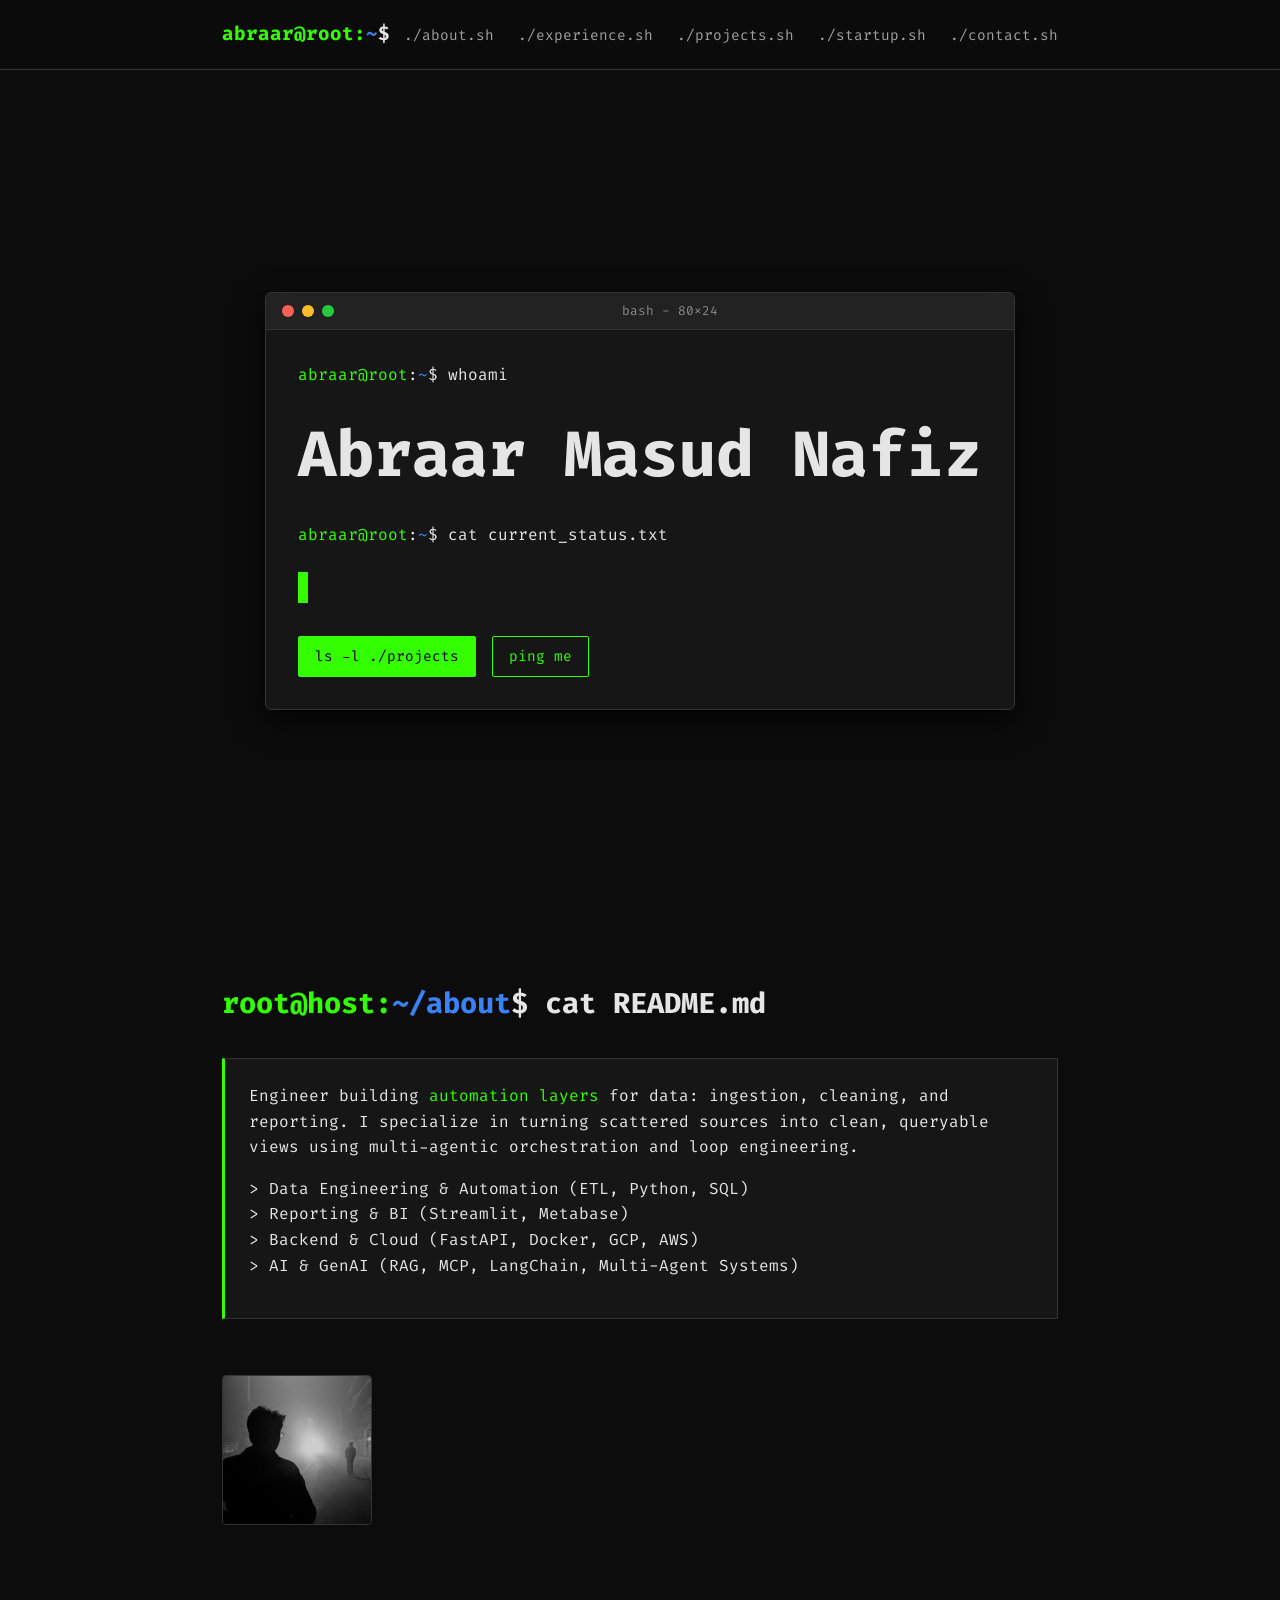
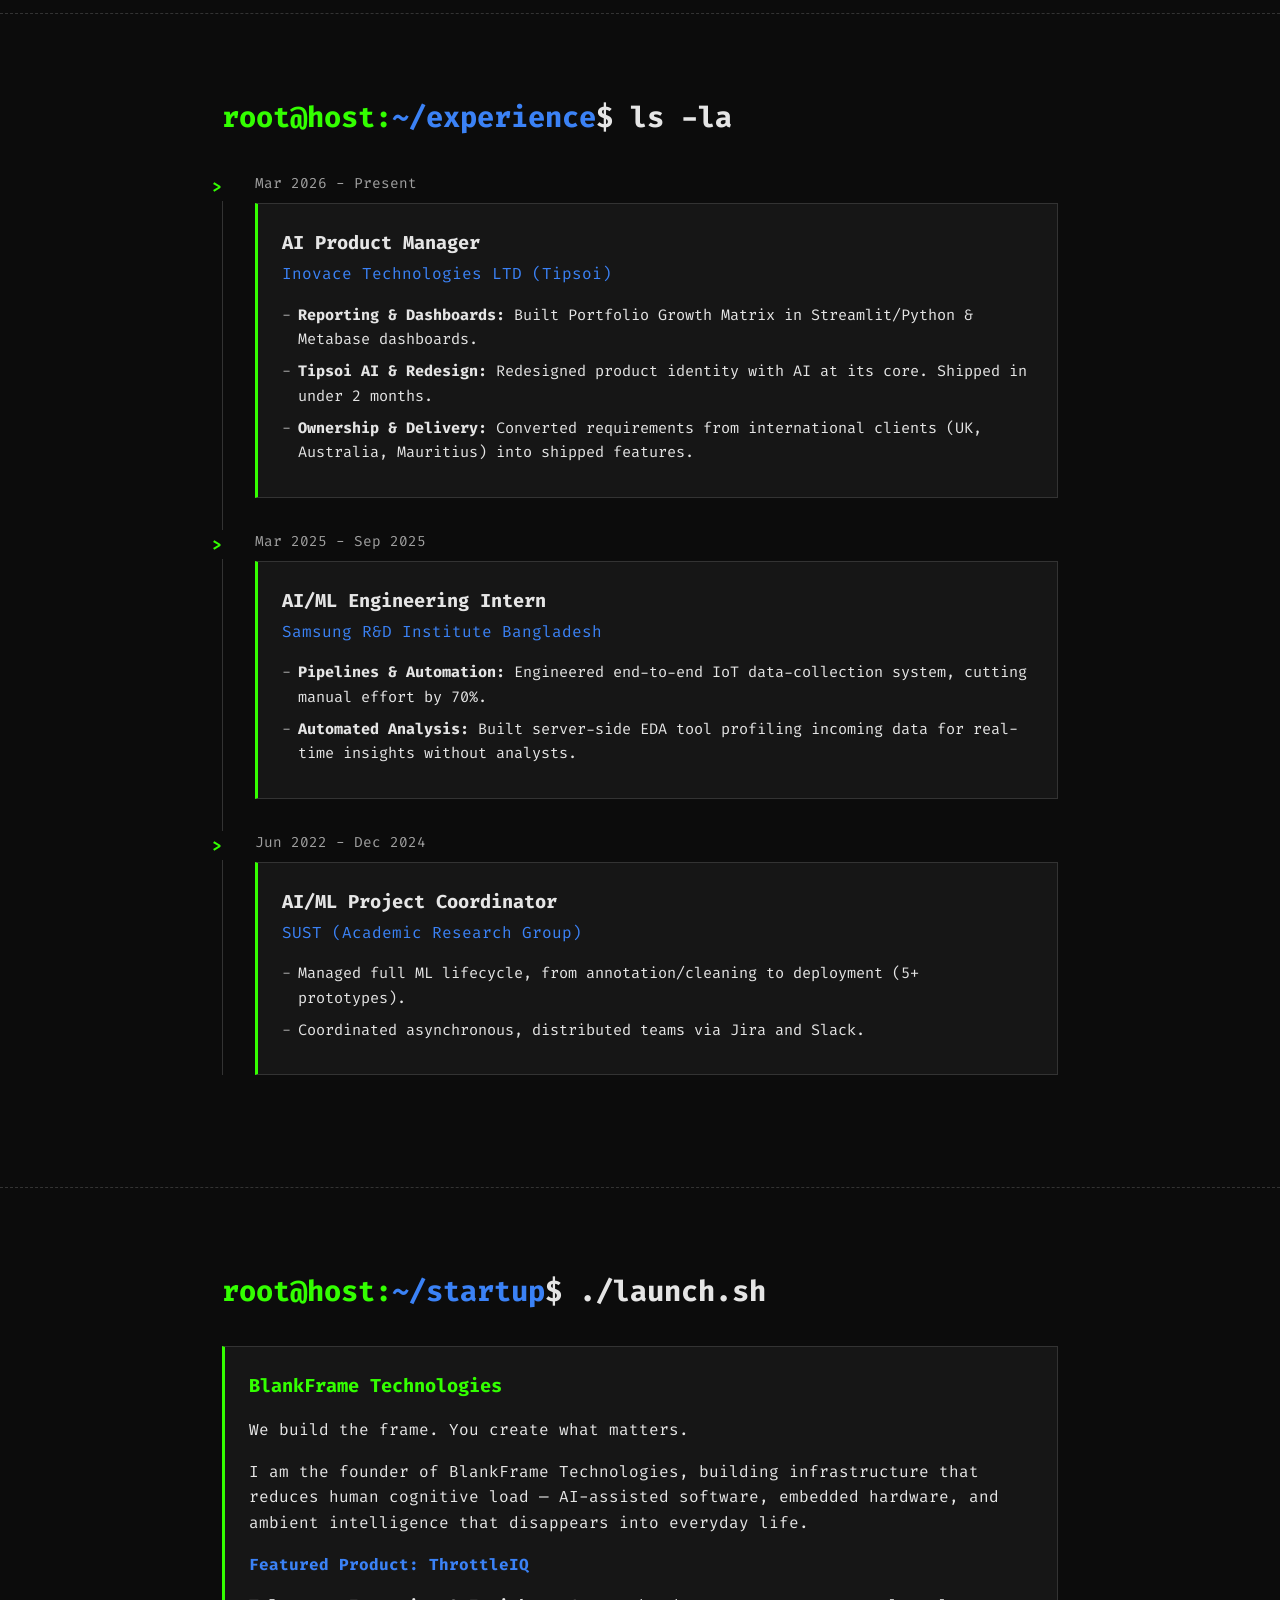
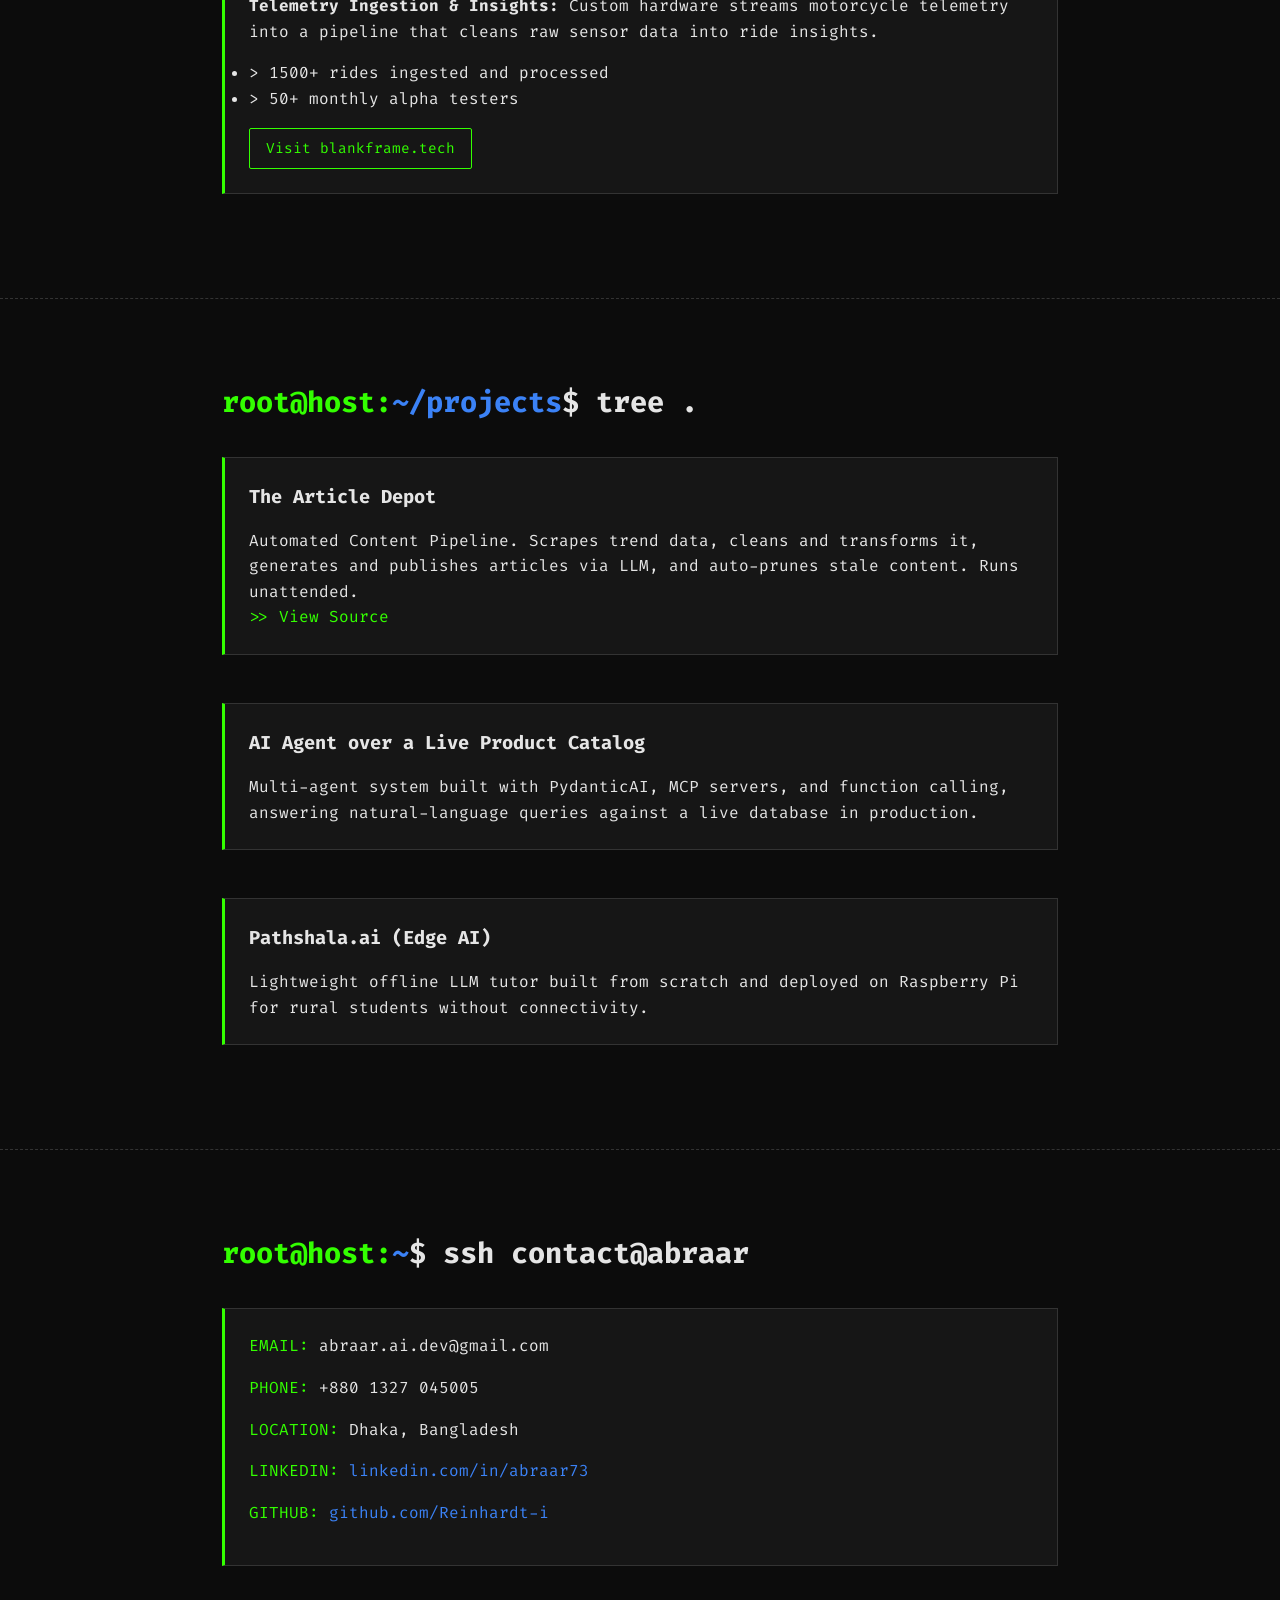
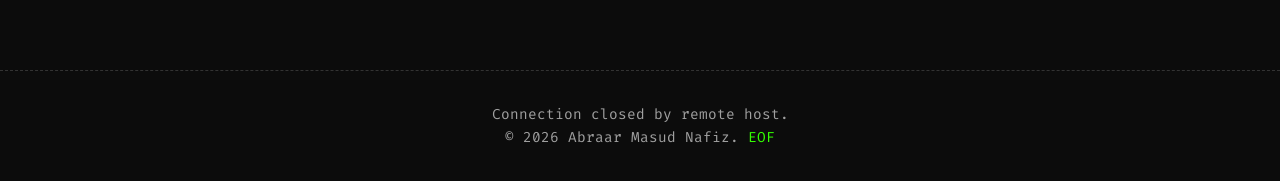
==== index.html @ 54b213c8 "new portfolio site" ====
<!DOCTYPE html>
<html lang="en">
<head>
  <meta charset="UTF-8">
  <meta name="viewport" content="width=device-width, initial-scale=1.0">
  <title>Abraar Masud Nafiz - Data & Automation Engineer</title>
  <meta name="description" content="Portfolio of Abraar Masud Nafiz, Data & Automation Engineer, Startup Founder, and AI Product Manager.">
  <link rel="stylesheet" href="./styles.css">
  <link rel="icon" type="image/png" href="./assets/logo.png">
</head>
<body>

  <!-- Navigation -->
  <nav>
    <div class="container nav-container">
      <a href="#" class="logo">
        <span class="logo-prompt">abraar@root:</span><span class="logo-dir">~</span>$ 
      </a>
      <button class="hamburger">☰</button>
      <ul class="nav-links">
        <li><a href="#about">./about.sh</a></li>
        <li><a href="#experience">./experience.sh</a></li>
        <li><a href="#projects">./projects.sh</a></li>
        <li><a href="#startup">./startup.sh</a></li>
        <li><a href="#contact">./contact.sh</a></li>
      </ul>
    </div>
  </nav>

  <!-- Hero Section -->
  <section class="hero" id="home">
    <div class="container hero-content">
      <div class="terminal-window">
        <div class="terminal-header">
          <span class="btn-close"></span>
          <span class="btn-min"></span>
          <span class="btn-max"></span>
          <span class="terminal-title">bash - 80x24</span>
        </div>
        <div class="terminal-body">
          <p class="mono"><span class="accent-green">abraar@root</span>:<span class="accent-blue">~</span>$ whoami</p>
          <h1>Abraar Masud Nafiz</h1>
          <p class="mono"><span class="accent-green">abraar@root</span>:<span class="accent-blue">~</span>$ cat current_status.txt</p>
          <p class="role-text">
             <span class="typing-container"><span class="typed-text"></span><span class="cursor">&nbsp;</span></span>
          </p>
          <div class="cta-buttons">
            <a href="#projects" class="btn btn-primary">ls -l ./projects</a>
            <a href="#contact" class="btn btn-outline">ping me</a>
          </div>
        </div>
      </div>
    </div>
  </section>

  <!-- About Section -->
  <section class="about section" id="about">
    <div class="container about-content">
      <div class="about-text">
        <h2><span class="logo-prompt">root@host:</span><span class="logo-dir">~/about</span>$ cat README.md</h2>
        <div class="terminal-panel">
          <p>
            Engineer building <span class="accent-green">automation layers</span> for data: ingestion, cleaning, and reporting. 
            I specialize in turning scattered sources into clean, queryable views using multi-agentic orchestration and loop engineering.
          </p>
          <p class="mono mt-4">
            > Data Engineering & Automation (ETL, Python, SQL) <br>
            > Reporting & BI (Streamlit, Metabase) <br>
            > Backend & Cloud (FastAPI, Docker, GCP, AWS) <br>
            > AI & GenAI (RAG, MCP, LangChain, Multi-Agent Systems)
          </p>
        </div>
      </div>
      <div class="about-image ascii-art mono">
        <!-- Optional ASCII art placeholder or profile image -->
        <img src="./assets/ProfilePic.jpeg" alt="Abraar Masud Nafiz">
      </div>
    </div>
  </section>

  <!-- Experience Section -->
  <section class="experience section" id="experience">
    <div class="container">
      <h2><span class="logo-prompt">root@host:</span><span class="logo-dir">~/experience</span>$ ls -la</h2>
      <div class="timeline">
        
        <div class="timeline-item">
          <div class="timeline-date mono">Mar 2026 - Present</div>
          <div class="timeline-content terminal-panel">
            <h3>AI Product Manager</h3>
            <h4 class="accent-blue">Inovace Technologies LTD (Tipsoi)</h4>
            <ul>
              <li><strong>Reporting & Dashboards:</strong> Built Portfolio Growth Matrix in Streamlit/Python & Metabase dashboards.</li>
              <li><strong>Tipsoi AI & Redesign:</strong> Redesigned product identity with AI at its core. Shipped in under 2 months.</li>
              <li><strong>Ownership & Delivery:</strong> Converted requirements from international clients (UK, Australia, Mauritius) into shipped features.</li>
            </ul>
          </div>
        </div>

        <div class="timeline-item">
          <div class="timeline-date mono">Mar 2025 - Sep 2025</div>
          <div class="timeline-content terminal-panel">
            <h3>AI/ML Engineering Intern</h3>
            <h4 class="accent-blue">Samsung R&D Institute Bangladesh</h4>
            <ul>
              <li><strong>Pipelines & Automation:</strong> Engineered end-to-end IoT data-collection system, cutting manual effort by 70%.</li>
              <li><strong>Automated Analysis:</strong> Built server-side EDA tool profiling incoming data for real-time insights without analysts.</li>
            </ul>
          </div>
        </div>

        <div class="timeline-item">
          <div class="timeline-date mono">Jun 2022 - Dec 2024</div>
          <div class="timeline-content terminal-panel">
            <h3>AI/ML Project Coordinator</h3>
            <h4 class="accent-blue">SUST (Academic Research Group)</h4>
            <ul>
              <li>Managed full ML lifecycle, from annotation/cleaning to deployment (5+ prototypes).</li>
              <li>Coordinated asynchronous, distributed teams via Jira and Slack.</li>
            </ul>
          </div>
        </div>

      </div>
    </div>
  </section>

  <!-- Startup Section (BlankFrame) -->
  <section class="startup section" id="startup">
    <div class="container">
      <h2><span class="logo-prompt">root@host:</span><span class="logo-dir">~/startup</span>$ ./launch.sh</h2>
      <div class="terminal-panel startup-panel">
        <h3 class="accent-green">BlankFrame Technologies</h3>
        <p class="mono sub-title">We build the frame. You create what matters.</p>
        <p>
          I am the founder of BlankFrame Technologies, building infrastructure that reduces human cognitive load — AI-assisted software, embedded hardware, and ambient intelligence that disappears into everyday life.
        </p>
        
        <div class="startup-product mt-4">
          <h4 class="accent-blue">Featured Product: ThrottleIQ</h4>
          <p>
            <strong>Telemetry Ingestion & Insights:</strong> Custom hardware streams motorcycle telemetry into a pipeline that cleans raw sensor data into ride insights.
          </p>
          <ul class="mono">
            <li>> 1500+ rides ingested and processed</li>
            <li>> 50+ monthly alpha testers</li>
          </ul>
        </div>
        <a href="http://blankframe.tech" target="_blank" class="btn btn-outline mt-4">Visit blankframe.tech</a>
      </div>
    </div>
  </section>

  <!-- Projects Section -->
  <section class="projects section" id="projects">
    <div class="container">
      <h2><span class="logo-prompt">root@host:</span><span class="logo-dir">~/projects</span>$ tree .</h2>
      <div class="projects-grid">
        
        <div class="project-card terminal-panel">
          <h3>The Article Depot</h3>
          <div class="project-description mono">
            Automated Content Pipeline. Scrapes trend data, cleans and transforms it, generates and publishes articles via LLM, and auto-prunes stale content. Runs unattended.
          </div>
          <a href="https://github.com/Reinhardt-i/The-Article-Depot" target="_blank" class="accent-green">>> View Source</a>
        </div>

        <div class="project-card terminal-panel">
          <h3>AI Agent over a Live Product Catalog</h3>
          <div class="project-description mono">
            Multi-agent system built with PydanticAI, MCP servers, and function calling, answering natural-language queries against a live database in production.
          </div>
        </div>

        <div class="project-card terminal-panel">
          <h3>Pathshala.ai (Edge AI)</h3>
          <div class="project-description mono">
            Lightweight offline LLM tutor built from scratch and deployed on Raspberry Pi for rural students without connectivity.
          </div>
        </div>

      </div>
    </div>
  </section>

  <!-- Contact Section -->
  <section class="contact section" id="contact">
    <div class="container contact-content">
      <h2><span class="logo-prompt">root@host:</span><span class="logo-dir">~</span>$ ssh contact@abraar</h2>
      <div class="terminal-panel">
        <div class="contact-info mono text-left">
          <p><span class="accent-green">EMAIL:</span> abraar.ai.dev@gmail.com</p>
          <p><span class="accent-green">PHONE:</span> +880 1327 045005</p>
          <p><span class="accent-green">LOCATION:</span> Dhaka, Bangladesh</p>
          <p><span class="accent-green">LINKEDIN:</span> <a href="https://linkedin.com/in/abraar73" target="_blank" class="accent-blue">linkedin.com/in/abraar73</a></p>
          <p><span class="accent-green">GITHUB:</span> <a href="https://github.com/Reinhardt-i" target="_blank" class="accent-blue">github.com/Reinhardt-i</a></p>
        </div>
      </div>
    </div>
  </section>

  <!-- Footer -->
  <footer>
    <div class="container mono">
      <p>Connection closed by remote host.</p>
      <p>&copy; 2026 Abraar Masud Nafiz. <span class="accent-green">EOF</span></p>
    </div>
  </footer>

  <script src="./script.js"></script>
</body>
</html>
---- styles.css ----
@import url('https://fonts.googleapis.com/css2?family=Fira+Code:wght@400;500;700&display=swap');

:root {
  --bg-color: #0c0c0c;
  --bg-panel: #161616;
  --text-primary: #e5e5e5;
  --text-secondary: #a0a0a0;
  
  --accent-green: #33ff00;
  --accent-blue: #3b82f6;
  --accent-purple: #c084fc;
  
  --font-mono: 'Fira Code', monospace;
  
  --nav-height: 70px;
}

* {
  margin: 0;
  padding: 0;
  box-sizing: border-box;
}

html {
  scroll-behavior: smooth;
  scroll-padding-top: var(--nav-height);
}

body {
  font-family: var(--font-mono);
  background-color: var(--bg-color);
  color: var(--text-primary);
  line-height: 1.6;
  overflow-x: hidden;
}

::-webkit-scrollbar {
  width: 8px;
}
::-webkit-scrollbar-track {
  background: var(--bg-color);
}
::-webkit-scrollbar-thumb {
  background: #333;
}
::-webkit-scrollbar-thumb:hover {
  background: var(--accent-green);
}

.mono {
  font-family: var(--font-mono);
}

.accent-green { color: var(--accent-green); }
.accent-blue { color: var(--accent-blue); }
.accent-purple { color: var(--accent-purple); }
.mt-4 { margin-top: 1rem; }
.text-left { text-align: left; }

.container {
  max-width: 900px;
  margin: 0 auto;
  padding: 0 2rem;
}

.section {
  padding: 80px 0;
  border-bottom: 1px dashed #333;
}

h1, h2, h3, h4 {
  font-weight: 700;
  margin-bottom: 1rem;
}

h2 {
  font-size: 1.8rem;
  margin-bottom: 2rem;
  color: var(--text-primary);
}

.logo-prompt { color: var(--accent-green); }
.logo-dir { color: var(--accent-blue); }

a {
  color: var(--accent-blue);
  text-decoration: none;
}
a:hover {
  text-decoration: underline;
  color: var(--accent-green);
}

/* Navigation */
nav {
  position: fixed;
  top: 0;
  width: 100%;
  height: var(--nav-height);
  background: rgba(12, 12, 12, 0.9);
  backdrop-filter: blur(5px);
  z-index: 1000;
  border-bottom: 1px solid #333;
}

.nav-container {
  display: flex;
  justify-content: space-between;
  align-items: center;
  height: 100%;
}

.logo {
  font-size: 1.2rem;
  font-weight: 700;
  color: var(--text-primary);
}

.nav-links {
  display: flex;
  gap: 1.5rem;
  list-style: none;
}

.nav-links a {
  font-size: 0.9rem;
  color: var(--text-secondary);
}

.nav-links a:hover {
  color: var(--accent-green);
  text-decoration: none;
}

.hamburger {
  display: none;
  cursor: pointer;
  background: none;
  border: none;
  color: var(--text-primary);
  font-size: 1.5rem;
}

/* Terminal Window styling */
.terminal-window {
  background: var(--bg-panel);
  border: 1px solid #333;
  border-radius: 6px;
  overflow: hidden;
  box-shadow: 0 10px 30px rgba(0,0,0,0.8);
  margin-top: 2rem;
}

.terminal-header {
  background: #222;
  padding: 0.5rem 1rem;
  display: flex;
  align-items: center;
  gap: 8px;
  border-bottom: 1px solid #333;
}

.btn-close, .btn-min, .btn-max {
  width: 12px;
  height: 12px;
  border-radius: 50%;
}
.btn-close { background: #ff5f56; }
.btn-min { background: #ffbd2e; }
.btn-max { background: #27c93f; }

.terminal-title {
  color: #888;
  font-size: 0.8rem;
  margin-left: auto;
  margin-right: auto;
}

.terminal-body {
  padding: 2rem;
}

.terminal-panel {
  background: var(--bg-panel);
  border: 1px solid #333;
  padding: 1.5rem;
  border-left: 3px solid var(--accent-green);
  margin-bottom: 1.5rem;
}

.terminal-panel p {
  margin-bottom: 1rem;
}

/* Hero Section */
.hero {
  min-height: 100vh;
  display: flex;
  align-items: center;
  padding-top: var(--nav-height);
}

.hero h1 {
  font-size: clamp(2rem, 5vw, 4rem);
  margin: 1rem 0;
  color: var(--text-primary);
}

.role-text {
  font-size: 1.2rem;
  color: var(--accent-green);
  margin: 1.5rem 0;
  min-height: 2rem;
}

.cursor {
  display: inline-block;
  width: 10px;
  background-color: var(--accent-green);
  animation: blink 1s step-end infinite;
}

@keyframes blink {
  0%, 100% { opacity: 1; }
  50% { opacity: 0; }
}

.cta-buttons {
  display: flex;
  gap: 1rem;
  margin-top: 2rem;
}

.btn {
  display: inline-flex;
  align-items: center;
  justify-content: center;
  padding: 0.5rem 1rem;
  font-size: 0.9rem;
  border-radius: 2px;
  cursor: pointer;
  transition: all 0.2s ease;
  border: 1px solid var(--accent-green);
}

.btn-primary {
  background: var(--accent-green);
  color: #000;
}
.btn-primary:hover {
  background: transparent;
  color: var(--accent-green);
}

.btn-outline {
  background: transparent;
  color: var(--accent-green);
}
.btn-outline:hover {
  background: rgba(51, 255, 0, 0.1);
}

/* About Section */
.about-content {
  display: grid;
  grid-template-columns: 1fr;
  gap: 2rem;
}

.about-image img {
  width: 150px;
  height: 150px;
  border-radius: 4px;
  border: 1px solid #333;
  filter: grayscale(100%);
}

/* Experience Timeline */
.timeline {
  position: relative;
  padding-left: 2rem;
  border-left: 1px solid #333;
}

.timeline-item {
  position: relative;
  margin-bottom: 2rem;
}

.timeline-item::before {
  content: '>';
  position: absolute;
  left: -2.8rem;
  top: 0;
  color: var(--accent-green);
  font-weight: bold;
  background: var(--bg-color);
  padding: 2px;
}

.timeline-date {
  color: var(--text-secondary);
  font-size: 0.9rem;
  margin-bottom: 0.5rem;
}

.timeline-content h3 {
  margin-bottom: 0.2rem;
}
.timeline-content h4 {
  font-size: 1rem;
  font-weight: normal;
  margin-bottom: 1rem;
}
.timeline-content ul {
  list-style: none;
  padding-left: 1rem;
}
.timeline-content ul li {
  position: relative;
  margin-bottom: 0.5rem;
  font-size: 0.95rem;
}
.timeline-content ul li::before {
  content: '-';
  position: absolute;
  left: -1rem;
  color: var(--text-secondary);
}

/* Projects Grid */
.projects-grid {
  display: grid;
  grid-template-columns: 1fr;
  gap: 1.5rem;
}

.project-card h3 {
  color: var(--text-primary);
}

/* Footer */
footer {
  padding: 2rem 0;
  text-align: center;
  color: var(--text-secondary);
  font-size: 0.9rem;
}

@media (max-width: 768px) {
  .nav-links {
    position: fixed;
    top: var(--nav-height);
    right: -100%;
    width: 100%;
    height: calc(100vh - var(--nav-height));
    background: var(--bg-color);
    flex-direction: column;
    align-items: center;
    justify-content: center;
    transition: right 0.3s ease;
  }
  
  .nav-links.active {
    right: 0;
  }
  
  .hamburger {
    display: block;
  }
}
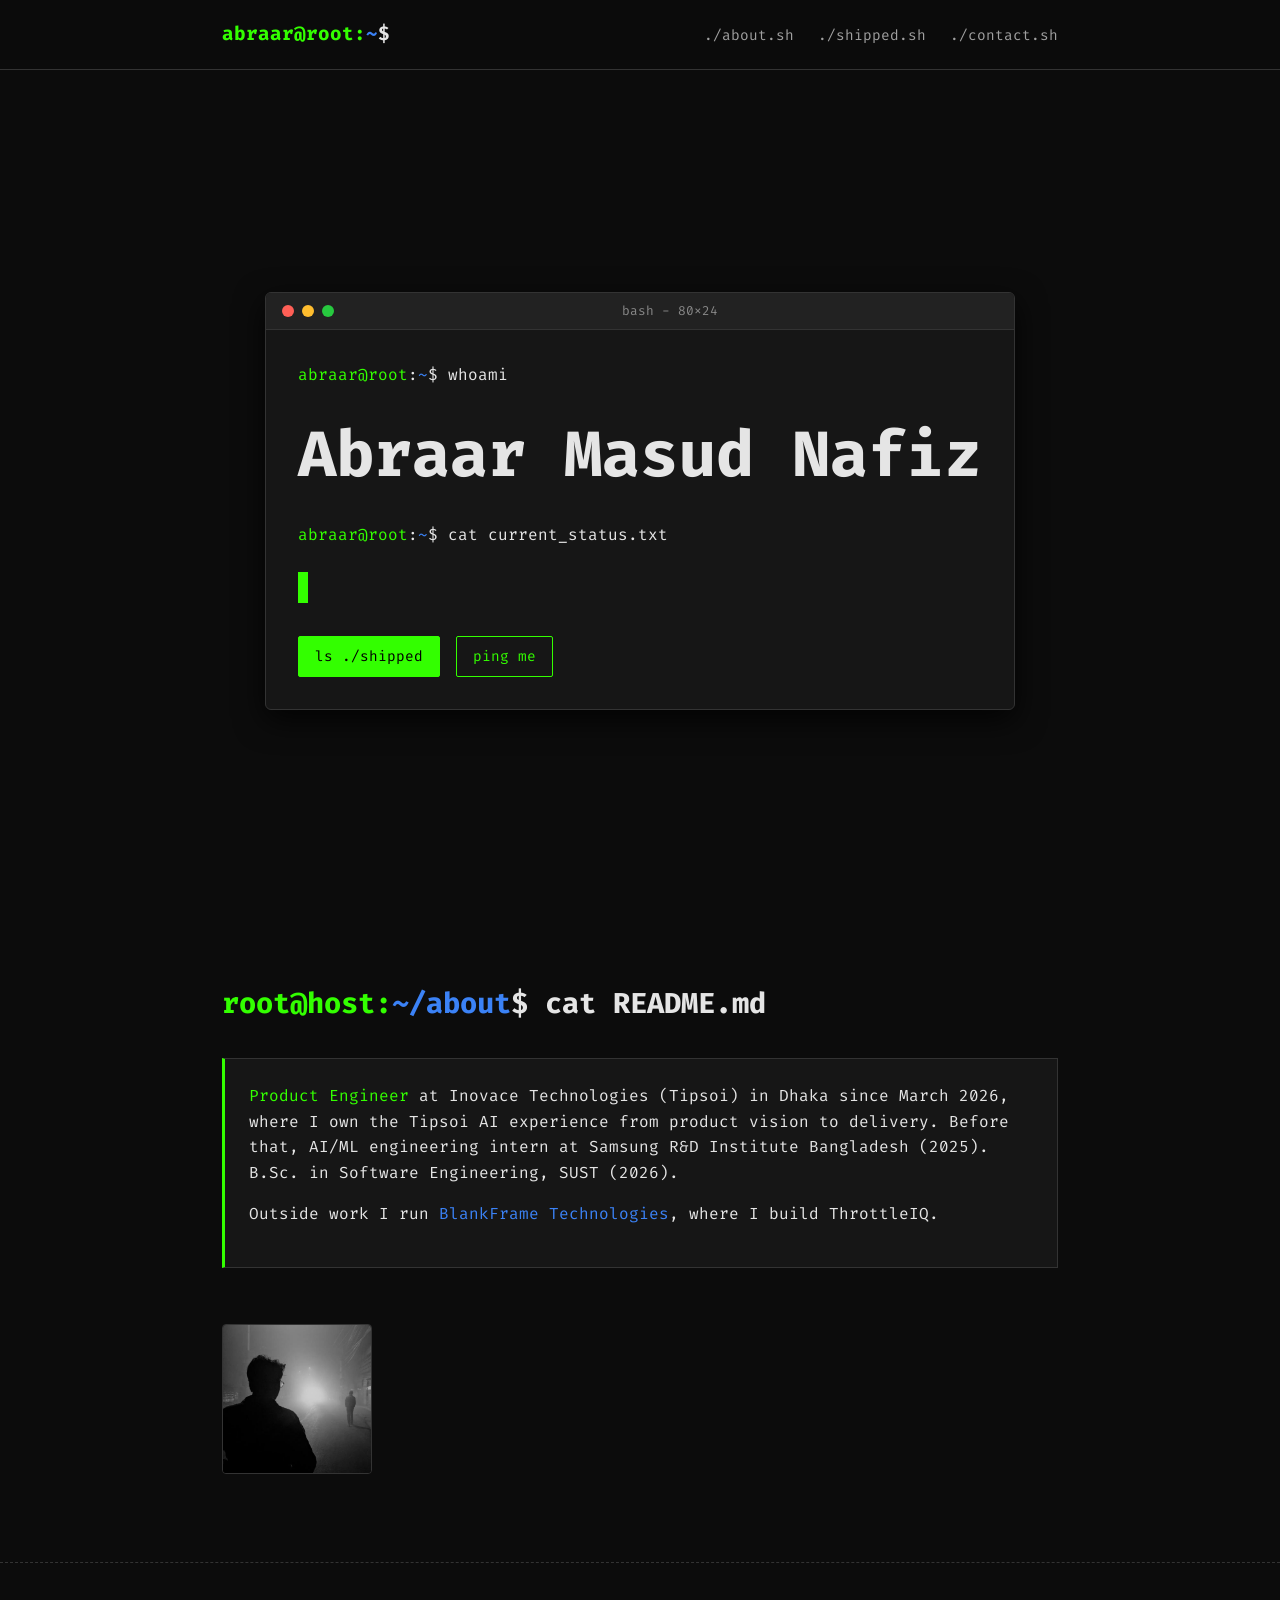
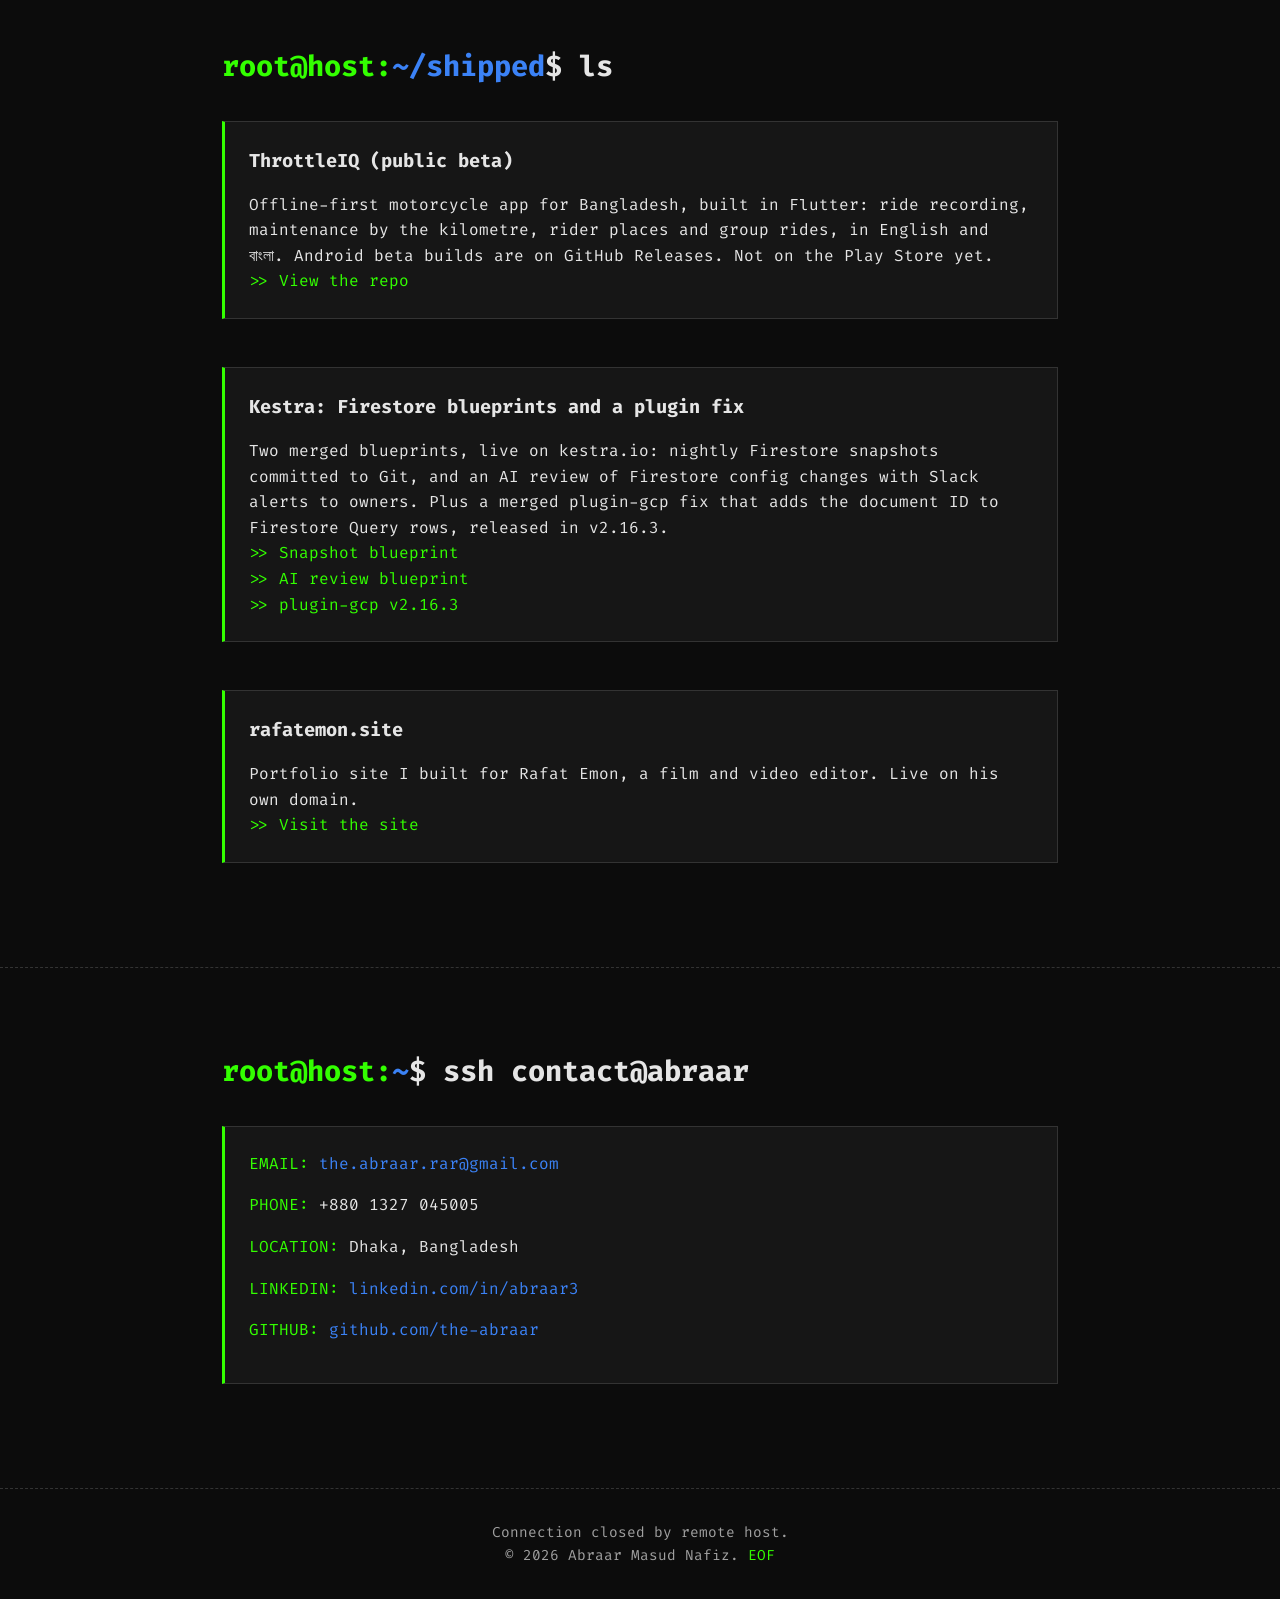
==== commit 2176f8bf: "Rebuild as a truthful one-pager: role, three shipped things, current contact Drops 'AI Product Manag" ====
--- a/index.html
+++ b/index.html
@@ -3,8 +3,8 @@
 <head>
   <meta charset="UTF-8">
   <meta name="viewport" content="width=device-width, initial-scale=1.0">
-  <title>Abraar Masud Nafiz - Data & Automation Engineer</title>
-  <meta name="description" content="Portfolio of Abraar Masud Nafiz, Data & Automation Engineer, Startup Founder, and AI Product Manager.">
+  <title>Abraar Masud Nafiz - Product Engineer</title>
+  <meta name="description" content="Abraar Masud Nafiz, Product Engineer at Tipsoi in Dhaka and founder of BlankFrame Technologies: what he has shipped, and how to reach him.">
   <link rel="stylesheet" href="./styles.css">
   <link rel="icon" type="image/png" href="./assets/logo.png">
 </head>
@@ -19,9 +19,7 @@
       <button class="hamburger">☰</button>
       <ul class="nav-links">
         <li><a href="#about">./about.sh</a></li>
-        <li><a href="#experience">./experience.sh</a></li>
-        <li><a href="#projects">./projects.sh</a></li>
-        <li><a href="#startup">./startup.sh</a></li>
+        <li><a href="#projects">./shipped.sh</a></li>
         <li><a href="#contact">./contact.sh</a></li>
       </ul>
     </div>
@@ -45,7 +43,7 @@
              <span class="typing-container"><span class="typed-text"></span><span class="cursor">&nbsp;</span></span>
           </p>
           <div class="cta-buttons">
-            <a href="#projects" class="btn btn-primary">ls -l ./projects</a>
+            <a href="#projects" class="btn btn-primary">ls ./shipped</a>
             <a href="#contact" class="btn btn-outline">ping me</a>
           </div>
         </div>
@@ -60,123 +58,50 @@
         <h2><span class="logo-prompt">root@host:</span><span class="logo-dir">~/about</span>$ cat README.md</h2>
         <div class="terminal-panel">
           <p>
-            Engineer building <span class="accent-green">automation layers</span> for data: ingestion, cleaning, and reporting. 
-            I specialize in turning scattered sources into clean, queryable views using multi-agentic orchestration and loop engineering.
+            <span class="accent-green">Product Engineer</span> at Inovace Technologies (Tipsoi) in Dhaka since March 2026, where I own the Tipsoi AI experience from product vision to delivery.
+            Before that, AI/ML engineering intern at Samsung R&amp;D Institute Bangladesh (2025). B.Sc. in Software Engineering, SUST (2026).
           </p>
-          <p class="mono mt-4">
-            > Data Engineering & Automation (ETL, Python, SQL) <br>
-            > Reporting & BI (Streamlit, Metabase) <br>
-            > Backend & Cloud (FastAPI, Docker, GCP, AWS) <br>
-            > AI & GenAI (RAG, MCP, LangChain, Multi-Agent Systems)
+          <p>
+            Outside work I run <a href="https://www.blankframe.tech" target="_blank" rel="noopener" class="accent-blue">BlankFrame Technologies</a>, where I build ThrottleIQ.
           </p>
         </div>
       </div>
       <div class="about-image ascii-art mono">
-        <!-- Optional ASCII art placeholder or profile image -->
         <img src="./assets/ProfilePic.jpeg" alt="Abraar Masud Nafiz">
       </div>
     </div>
   </section>
 
-  <!-- Experience Section -->
-  <section class="experience section" id="experience">
-    <div class="container">
-      <h2><span class="logo-prompt">root@host:</span><span class="logo-dir">~/experience</span>$ ls -la</h2>
-      <div class="timeline">
-        
-        <div class="timeline-item">
-          <div class="timeline-date mono">Mar 2026 - Present</div>
-          <div class="timeline-content terminal-panel">
-            <h3>AI Product Manager</h3>
-            <h4 class="accent-blue">Inovace Technologies LTD (Tipsoi)</h4>
-            <ul>
-              <li><strong>Reporting & Dashboards:</strong> Built Portfolio Growth Matrix in Streamlit/Python & Metabase dashboards.</li>
-              <li><strong>Tipsoi AI & Redesign:</strong> Redesigned product identity with AI at its core. Shipped in under 2 months.</li>
-              <li><strong>Ownership & Delivery:</strong> Converted requirements from international clients (UK, Australia, Mauritius) into shipped features.</li>
-            </ul>
-          </div>
-        </div>
-
-        <div class="timeline-item">
-          <div class="timeline-date mono">Mar 2025 - Sep 2025</div>
-          <div class="timeline-content terminal-panel">
-            <h3>AI/ML Engineering Intern</h3>
-            <h4 class="accent-blue">Samsung R&D Institute Bangladesh</h4>
-            <ul>
-              <li><strong>Pipelines & Automation:</strong> Engineered end-to-end IoT data-collection system, cutting manual effort by 70%.</li>
-              <li><strong>Automated Analysis:</strong> Built server-side EDA tool profiling incoming data for real-time insights without analysts.</li>
-            </ul>
-          </div>
-        </div>
-
-        <div class="timeline-item">
-          <div class="timeline-date mono">Jun 2022 - Dec 2024</div>
-          <div class="timeline-content terminal-panel">
-            <h3>AI/ML Project Coordinator</h3>
-            <h4 class="accent-blue">SUST (Academic Research Group)</h4>
-            <ul>
-              <li>Managed full ML lifecycle, from annotation/cleaning to deployment (5+ prototypes).</li>
-              <li>Coordinated asynchronous, distributed teams via Jira and Slack.</li>
-            </ul>
-          </div>
-        </div>
-
-      </div>
-    </div>
-  </section>
-
-  <!-- Startup Section (BlankFrame) -->
-  <section class="startup section" id="startup">
-    <div class="container">
-      <h2><span class="logo-prompt">root@host:</span><span class="logo-dir">~/startup</span>$ ./launch.sh</h2>
-      <div class="terminal-panel startup-panel">
-        <h3 class="accent-green">BlankFrame Technologies</h3>
-        <p class="mono sub-title">We build the frame. You create what matters.</p>
-        <p>
-          I am the founder of BlankFrame Technologies, building infrastructure that reduces human cognitive load — AI-assisted software, embedded hardware, and ambient intelligence that disappears into everyday life.
-        </p>
-        
-        <div class="startup-product mt-4">
-          <h4 class="accent-blue">Featured Product: ThrottleIQ</h4>
-          <p>
-            <strong>Telemetry Ingestion & Insights:</strong> Custom hardware streams motorcycle telemetry into a pipeline that cleans raw sensor data into ride insights.
-          </p>
-          <ul class="mono">
-            <li>> 1500+ rides ingested and processed</li>
-            <li>> 50+ monthly alpha testers</li>
-          </ul>
-        </div>
-        <a href="http://blankframe.tech" target="_blank" class="btn btn-outline mt-4">Visit blankframe.tech</a>
-      </div>
-    </div>
-  </section>
-
-  <!-- Projects Section -->
+  <!-- Shipped Section -->
   <section class="projects section" id="projects">
     <div class="container">
-      <h2><span class="logo-prompt">root@host:</span><span class="logo-dir">~/projects</span>$ tree .</h2>
+      <h2><span class="logo-prompt">root@host:</span><span class="logo-dir">~/shipped</span>$ ls</h2>
       <div class="projects-grid">
-        
+
         <div class="project-card terminal-panel">
-          <h3>The Article Depot</h3>
+          <h3>ThrottleIQ (public beta)</h3>
           <div class="project-description mono">
-            Automated Content Pipeline. Scrapes trend data, cleans and transforms it, generates and publishes articles via LLM, and auto-prunes stale content. Runs unattended.
+            Offline-first motorcycle app for Bangladesh, built in Flutter: ride recording, maintenance by the kilometre, rider places and group rides, in English and বাংলা. Android beta builds are on GitHub Releases. Not on the Play Store yet.
           </div>
-          <a href="https://github.com/Reinhardt-i/The-Article-Depot" target="_blank" class="accent-green">>> View Source</a>
+          <a href="https://github.com/blankframe-tech/ThrottleIQ" target="_blank" rel="noopener" class="accent-green">>> View the repo</a>
         </div>
 
         <div class="project-card terminal-panel">
-          <h3>AI Agent over a Live Product Catalog</h3>
+          <h3>Kestra: Firestore blueprints and a plugin fix</h3>
           <div class="project-description mono">
-            Multi-agent system built with PydanticAI, MCP servers, and function calling, answering natural-language queries against a live database in production.
+            Two merged blueprints, live on kestra.io: nightly Firestore snapshots committed to Git, and an AI review of Firestore config changes with Slack alerts to owners. Plus a merged plugin-gcp fix that adds the document ID to Firestore Query rows, released in v2.16.3.
           </div>
+          <a href="https://kestra.io/blueprints/firestore-collection-git-snapshot" target="_blank" rel="noopener" class="accent-green">>> Snapshot blueprint</a><br>
+          <a href="https://kestra.io/blueprints/firestore-snapshot-ai-change-review" target="_blank" rel="noopener" class="accent-green">>> AI review blueprint</a><br>
+          <a href="https://github.com/kestra-io/plugin-gcp/releases/tag/v2.16.3" target="_blank" rel="noopener" class="accent-green">>> plugin-gcp v2.16.3</a>
         </div>
 
         <div class="project-card terminal-panel">
-          <h3>Pathshala.ai (Edge AI)</h3>
+          <h3>rafatemon.site</h3>
           <div class="project-description mono">
-            Lightweight offline LLM tutor built from scratch and deployed on Raspberry Pi for rural students without connectivity.
+            Portfolio site I built for Rafat Emon, a film and video editor. Live on his own domain.
           </div>
+          <a href="https://rafatemon.site/" target="_blank" rel="noopener" class="accent-green">>> Visit the site</a>
         </div>
 
       </div>
@@ -189,11 +114,11 @@
       <h2><span class="logo-prompt">root@host:</span><span class="logo-dir">~</span>$ ssh contact@abraar</h2>
       <div class="terminal-panel">
         <div class="contact-info mono text-left">
-          <p><span class="accent-green">EMAIL:</span> abraar.ai.dev@gmail.com</p>
+          <p><span class="accent-green">EMAIL:</span> <a href="mailto:the.abraar.rar@gmail.com" class="accent-blue">the.abraar.rar@gmail.com</a></p>
           <p><span class="accent-green">PHONE:</span> +880 1327 045005</p>
           <p><span class="accent-green">LOCATION:</span> Dhaka, Bangladesh</p>
-          <p><span class="accent-green">LINKEDIN:</span> <a href="https://linkedin.com/in/abraar73" target="_blank" class="accent-blue">linkedin.com/in/abraar73</a></p>
-          <p><span class="accent-green">GITHUB:</span> <a href="https://github.com/Reinhardt-i" target="_blank" class="accent-blue">github.com/Reinhardt-i</a></p>
+          <p><span class="accent-green">LINKEDIN:</span> <a href="https://linkedin.com/in/abraar3" target="_blank" rel="noopener" class="accent-blue">linkedin.com/in/abraar3</a></p>
+          <p><span class="accent-green">GITHUB:</span> <a href="https://github.com/the-abraar" target="_blank" rel="noopener" class="accent-blue">github.com/the-abraar</a></p>
         </div>
       </div>
     </div>
@@ -207,6 +132,16 @@
     </div>
   </footer>
 
+  <!-- Products prompt -->
+  <aside class="cookie-popup" id="products-popup" role="dialog" aria-label="See my products" hidden>
+    <p class="mono"><span class="accent-green">$</span> ls ~/products</p>
+    <p>I build products at BlankFrame. Want to see them?</p>
+    <div class="popup-actions">
+      <a class="popup-btn primary" href="https://www.blankframe.tech/#products" target="_blank" rel="noopener">See projects now &rarr;</a>
+      <button class="popup-btn" id="popup-dismiss" type="button">Not now</button>
+    </div>
+  </aside>
+
   <script src="./script.js"></script>
 </body>
 </html>
--- a/styles.css
+++ b/styles.css
@@ -369,3 +369,35 @@
     display: block;
   }
 }
+
+/* Products popup (bottom-right, cookie-banner style) */
+.cookie-popup {
+  position: fixed;
+  right: 20px;
+  bottom: 20px;
+  z-index: 1000;
+  width: min(340px, calc(100vw - 40px));
+  padding: 18px;
+  background: var(--bg-panel);
+  border: 1px solid var(--accent-green);
+  border-radius: 8px;
+  box-shadow: 0 10px 40px rgba(0, 0, 0, 0.6);
+  font-size: 0.85rem;
+  animation: popup-in 0.4s ease-out;
+}
+.cookie-popup[hidden] { display: none; }
+.cookie-popup p { margin-bottom: 10px; }
+.popup-actions { display: flex; gap: 8px; flex-wrap: wrap; }
+.popup-btn {
+  font: inherit;
+  padding: 8px 12px;
+  border-radius: 4px;
+  border: 1px solid var(--text-secondary);
+  background: transparent;
+  color: var(--text-primary);
+  cursor: pointer;
+  text-decoration: none;
+}
+.popup-btn.primary { background: var(--accent-green); border-color: var(--accent-green); color: #000; font-weight: 700; }
+.popup-btn:hover { opacity: 0.85; }
+@keyframes popup-in { from { opacity: 0; transform: translateY(16px); } to { opacity: 1; transform: none; } }
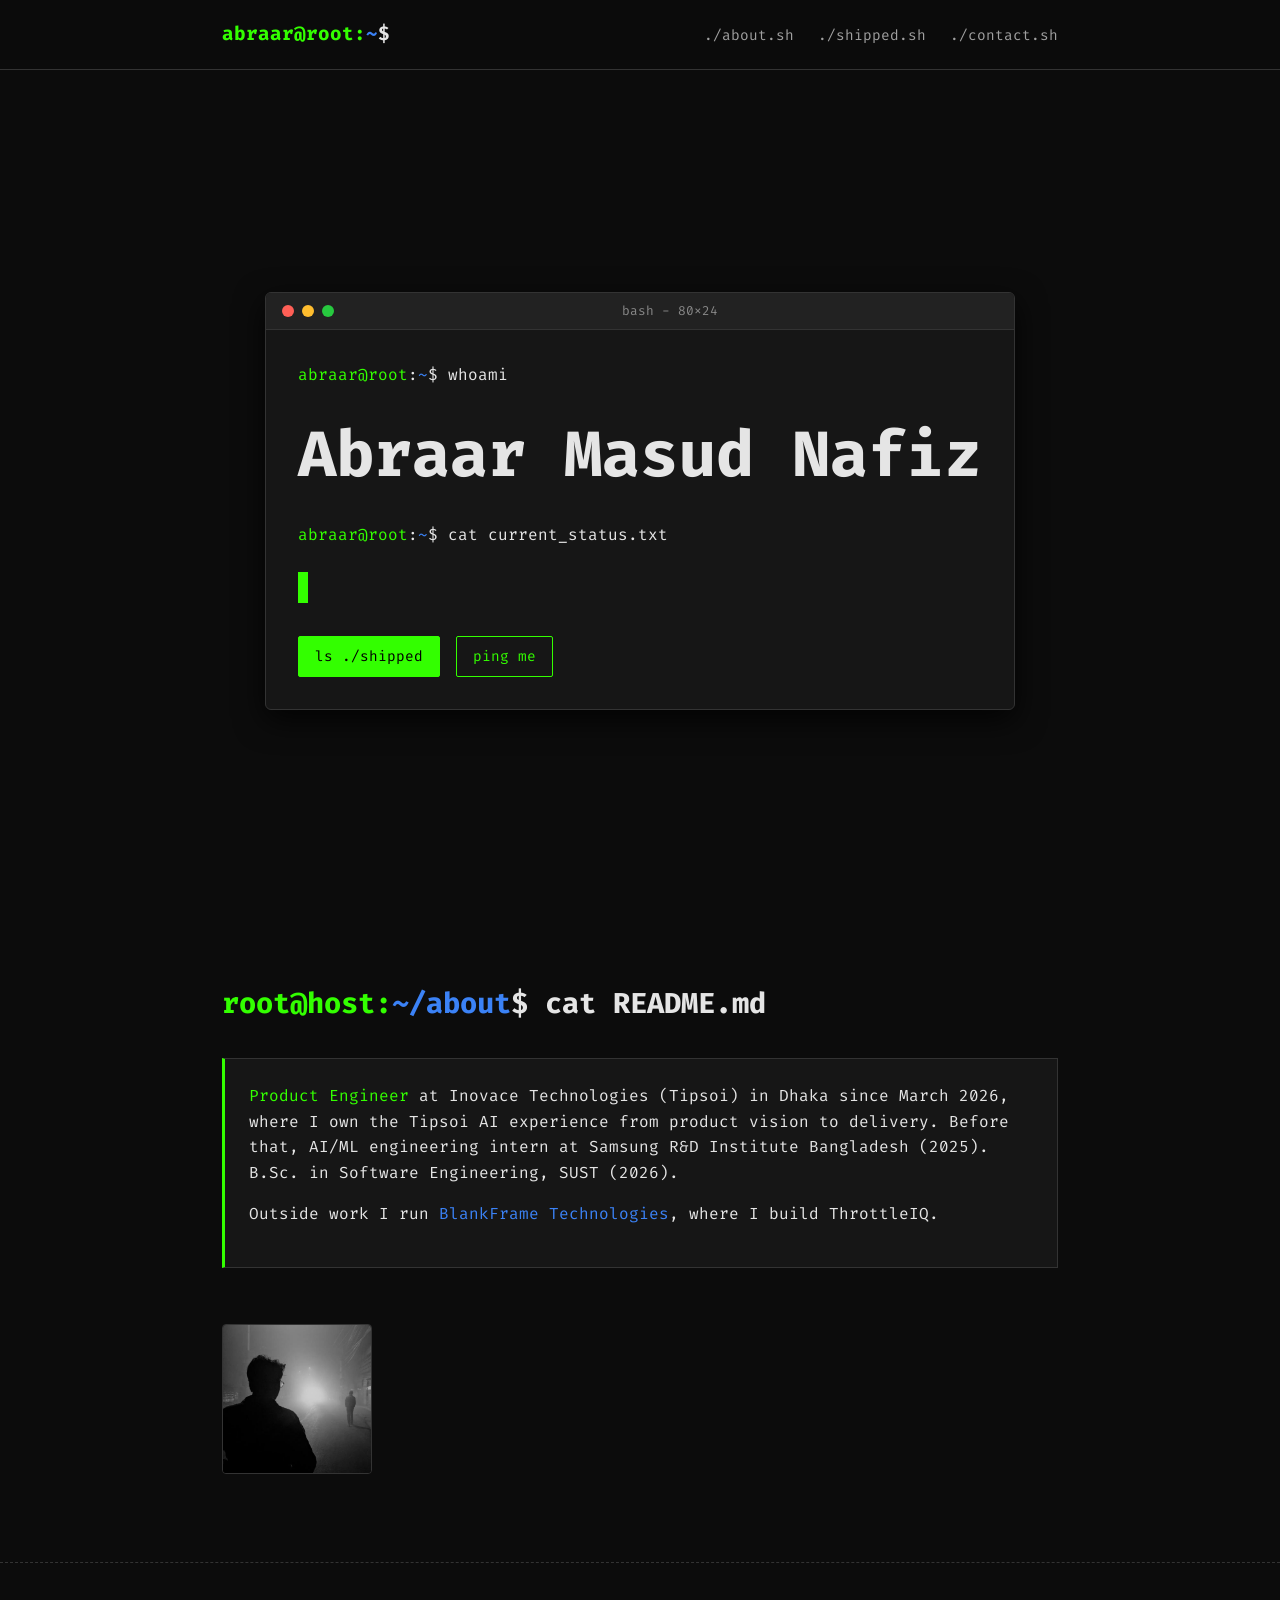
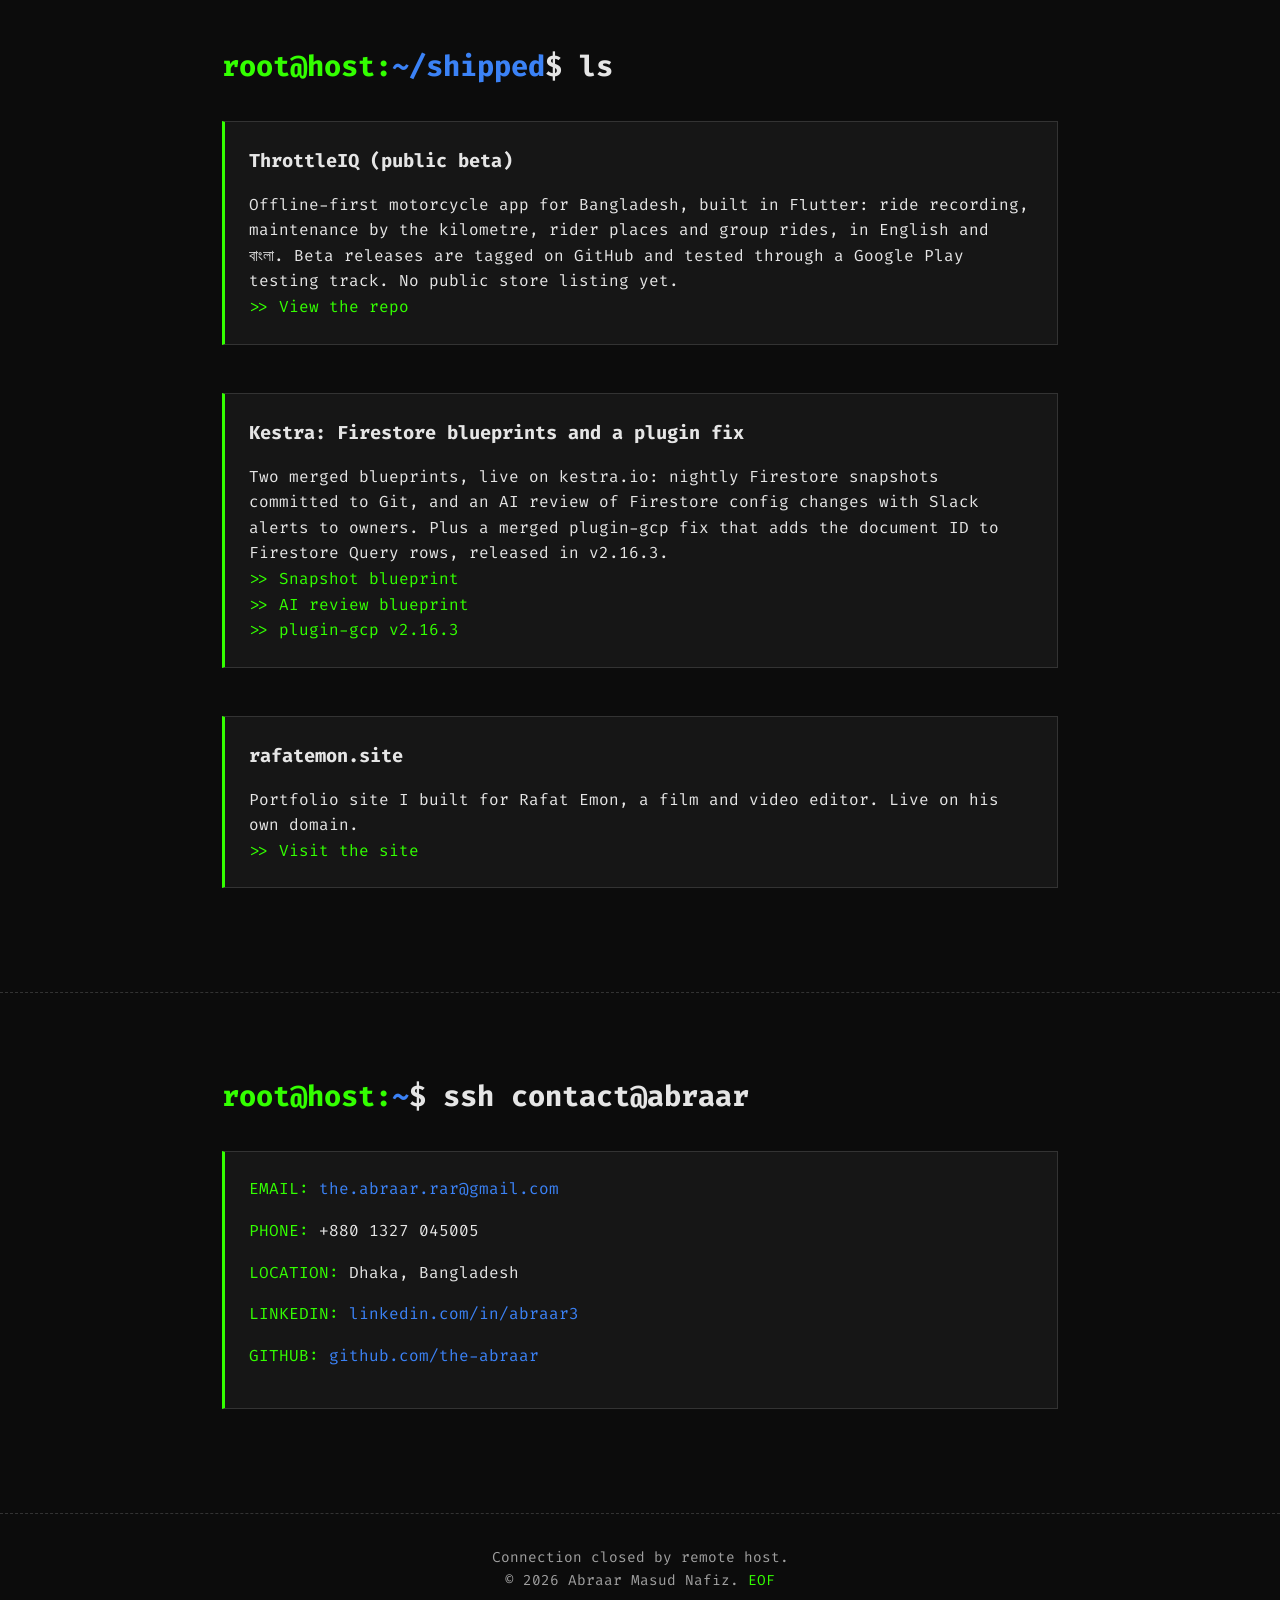
==== commit 0b913a95: "ThrottleIQ card: the GitHub releases carry no APKs, so don't say builds are there Co-Authored-By: Cl" ====
--- a/index.html
+++ b/index.html
@@ -81,7 +81,7 @@
         <div class="project-card terminal-panel">
           <h3>ThrottleIQ (public beta)</h3>
           <div class="project-description mono">
-            Offline-first motorcycle app for Bangladesh, built in Flutter: ride recording, maintenance by the kilometre, rider places and group rides, in English and বাংলা. Android beta builds are on GitHub Releases. Not on the Play Store yet.
+            Offline-first motorcycle app for Bangladesh, built in Flutter: ride recording, maintenance by the kilometre, rider places and group rides, in English and বাংলা. Beta releases are tagged on GitHub and tested through a Google Play testing track. No public store listing yet.
           </div>
           <a href="https://github.com/blankframe-tech/ThrottleIQ" target="_blank" rel="noopener" class="accent-green">>> View the repo</a>
         </div>
